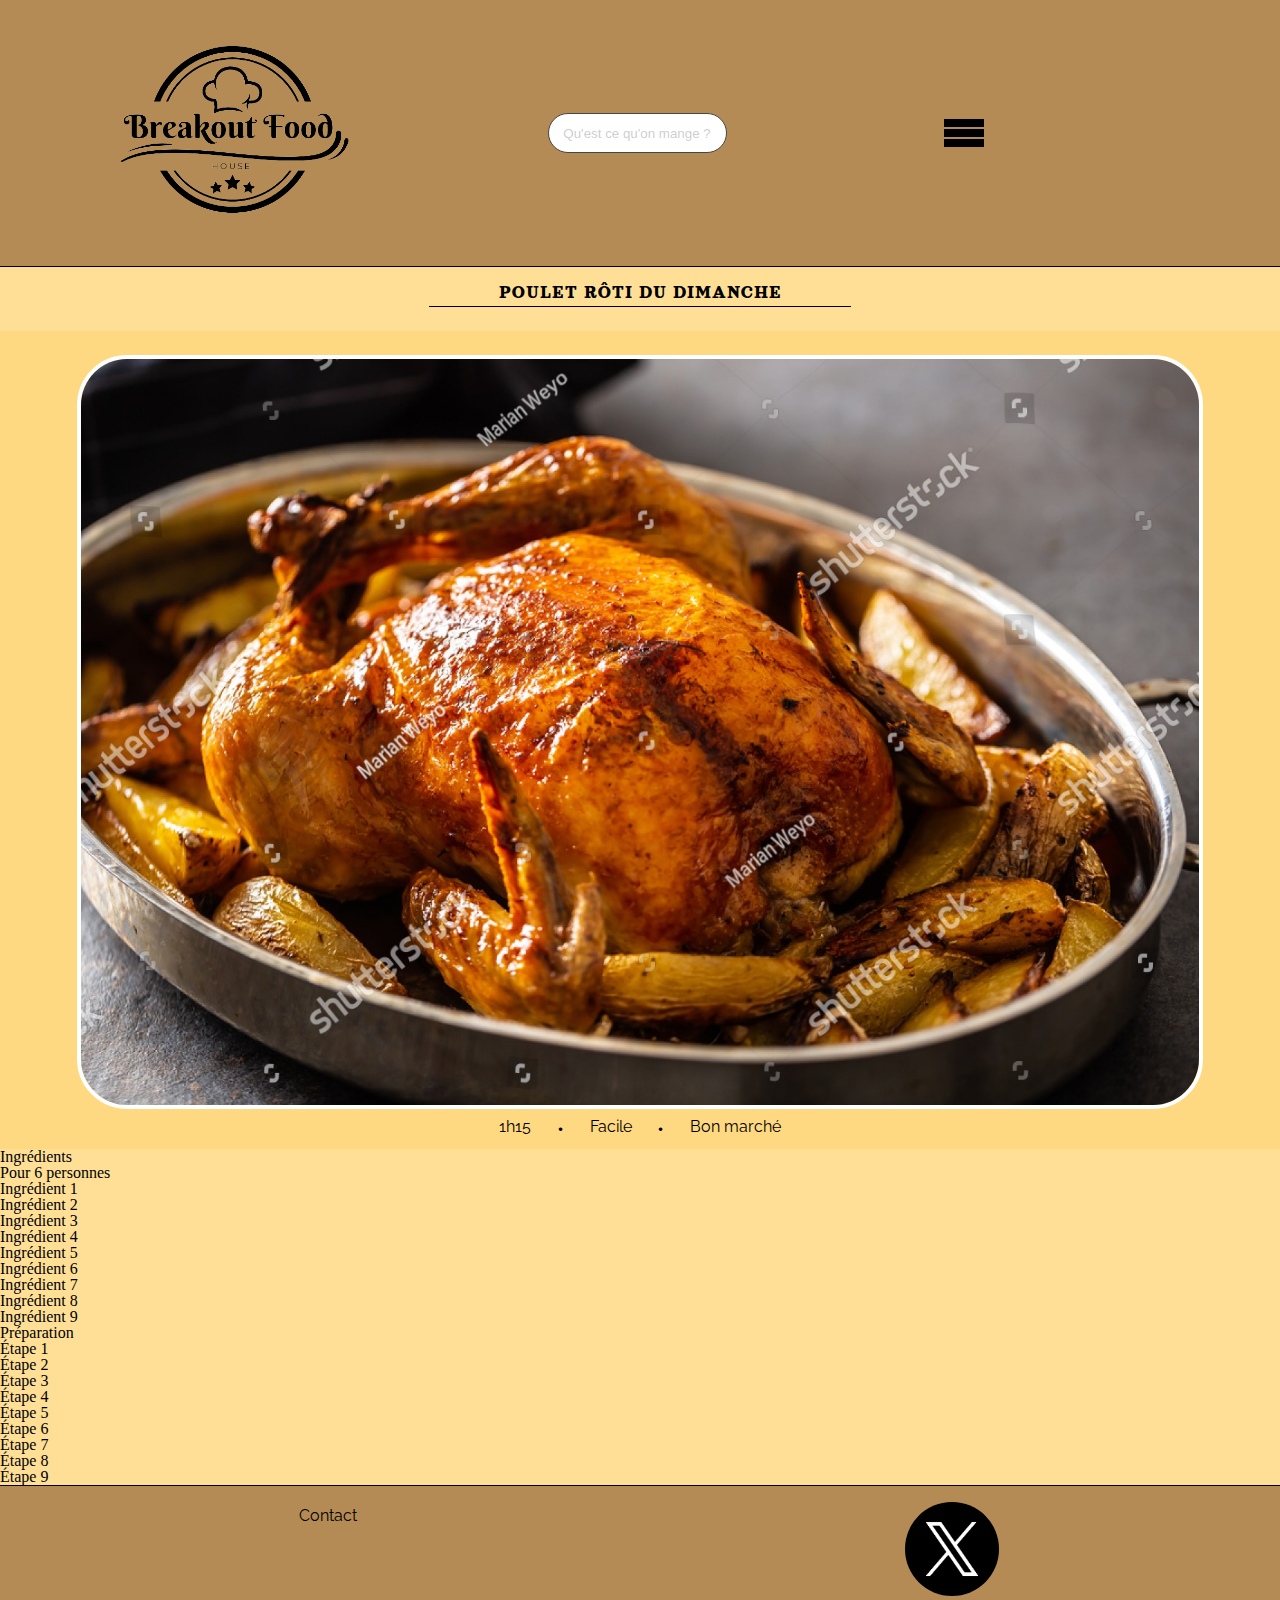
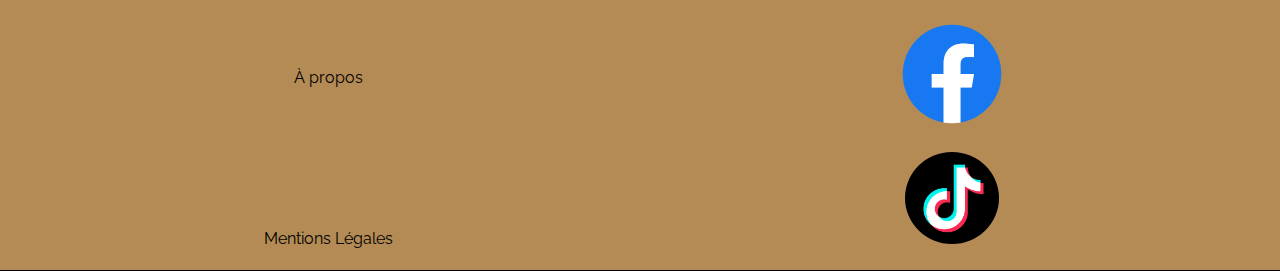
==== poulet.html @ f74b818a "sauvegarde de la page poulet depuis ma branche" ====
<!DOCTYPE html>
<html lang="en">
<head>
    <meta charset="UTF-8">
    <meta name="viewport" content="width=device-width, initial-scale=1.0">
    <title>Poulet Rôti</title>
    <link rel="stylesheet" href="reset.css">
    <link rel="stylesheet" href="poulet.css">
    <link rel="preconnect" href="https://fonts.googleapis.com">
    <link rel="preconnect" href="https://fonts.gstatic.com" crossorigin>
    <link href="https://fonts.googleapis.com/css2?family=Raleway:wght@600&display=swap" rel="stylesheet">
    <link rel="preconnect" href="https://fonts.googleapis.com">
    <link rel="preconnect" href="https://fonts.gstatic.com" crossorigin>
    <link href="https://fonts.googleapis.com/css2?family=Orelega+One&display=swap" rel="stylesheet">
</head>

<body>
    <header>
        <img class="logo" src="Shutterstock/LOGOFINAL.png" alt="Logo">

        <input class="srcBar" type="text" placeholder="Qu'est ce qu'on mange ?">

        <!-- <a id="arrow"> ▼ </a> -->



        <div id="mySidenav" class="sidenav">
            <a id="closeBtn" href="#" class="close">×</a>
            <div class="userPanel">
                <img class="avatar" src="Shutterstock/AVATAR_3-removebg-preview.png" alt="photo d'avatar">
                <button class="buttonConnect">
                    <a class="logIn" href="">Se connecter</a>
                </button>
            </div>
            <ul class="sideNavList">

                <li class="sideNavItem"><a href="#">Préférences</a></li>
                <li class="sideNavItem"><a href="#">Publier une recette</a></li>
                <li class="sideNavItem"><a href="#">Random Breakout</a></li>
            </ul>
        </div>


        <span class="burgerIcon">
            <a href="#" id="openBtn">
                <span class="burgerBar"></span>
                <span class="burgerBar"></span>
                <span class="burgerBar"></span>
        </span>
        </a>
    </header>

    <section class="section1">
    <div class="titre">
        <h1 class="poulet-titre1">POULET RÔTI DU DIMANCHE</h1>
            <span class="sepBar"></span>
    </div>

    <div class="blocPhoto">
        <img class="poulet" src="Shutterstock/POULET_2.jpg" alt="Poulet rôti sorti du four">
        <ul class="indications">
            <li>1h15</li>
            <li class="point-médian">•</li>
            <li>Facile</li>
            <li class="point-médian">•</li>
            <li>Bon marché</li>
        </ul>
    </div>
    </section>

    <div>
        <h2>Ingrédients</h2>
        <p>Pour 6 personnes</p>
        <ul>
            <li>Ingrédient 1</li>
            <li>Ingrédient 2</li>
            <li>Ingrédient 3</li>
            <li>Ingrédient 4</li>
            <li>Ingrédient 5</li>
            <li>Ingrédient 6</li>
            <li>Ingrédient 7</li>
            <li>Ingrédient 8</li>
            <li>Ingrédient 9</li>
        </ul>

    </div>

    <div>
        <h2>Préparation</h2>
        <ul>
            <li>Étape 1</li>
            <li>Étape 2</li>
            <li>Étape 3</li>
            <li>Étape 4</li>
            <li>Étape 5</li>
            <li>Étape 6</li>
            <li>Étape 7</li>
            <li>Étape 8</li>
            <li>Étape 9</li>
        </ul>
    </div>

    <footer>
        <ul class="liste1">
            <li>Contact</li>
            <li>À propos</li>
            <li>Mentions Légales</li>
        </ul>


        <!-- <h4>Suivez les réseaux</h4> -->
        <ul class="liste2">
            <li><img class="twitter" src="Shutterstock/twitter.jpg" alt="Twitter"></li>
            <li><img class="facebook" src="Shutterstock/facebook-logo-0.png" alt="Facebook"></li>
            <li><img class="tiktok" src="Shutterstock/Tiktok_logo.png" alt="Tiktok"></li>

        </ul>

    </footer>

    <script src="script.js"></script>
</body>
</html>
---- poulet.css ----
*{
    box-sizing: border-box;
    padding: 0;
    margin: 0;
}

/*===============HEADER===============*/

header{
    display: flex;
    width: 100%;
    background-color: rgb(180, 139, 85);
    padding: 0.4rem;
    border-bottom: solid 1px;
    justify-content: space-around;
    
    
}

.logo{
    width: 20%;
    max-width: 100%;
    border-radius: 50%;
    border-style: revert;
    background-image: none;
    size: auto;
    
    
}

.sidenav{
    background-color: bisque;
    display: flex;
    flex-direction: column;
    position: fixed;
    z-index: 5;
    width: 15rem;
    height: 30rem;
    top: 0;
    right: -250px;
    transition: 0.8s ease;
    
    
    
}

.sidenav.active{
    right: 0;
    box-shadow: -10px 12px 45px 0px rgb(0, 0, 0);
    border-bottom-left-radius: 15px;
    border-top-left-radius: 15px;

}

.close{
    width: 18px;
    color: rgb(0, 0, 0);
    font-size: 30px;
    font-weight: 600;
    margin-left: 0.5rem;
}

.userPanel{
    display: flex;
    flex-direction: column;
    justify-content: center;
    align-items: center;
    margin-top: 1.5rem;
}


.avatar{
    width: 58%;
    border-radius: 50%;
}

.buttonConnect {
    border-radius: 18%;
    padding: 0.4rem;
    border: 0.1rem solid rgb(79, 163, 202);
    box-shadow: 4px 6px teal;
    font-family: 'Raleway', sans-serif
}

.sideNavList{
    margin-top: 5rem;
    display: flex;
    flex-direction: column;
    align-items: center;

    
}

.onglets{
    display: none;
    position: absolute;
    top: 0;
  
}

.srcBar{
    justify-content: center;
}

.sideNavItem{
    padding: 0.8rem;
    font-family: 'Raleway', sans-serif
}

.burgerIcon{
    display: flex;
    justify-content: space-between;
    align-items: center;
    
 
 }
 
 .burgerBar{
     display: list-item;
     background-color: black;
     width: 40px;
     height: 8px;
     margin: 1.8px;
     list-style: none;
     
     
 }

 header input{
    place-self: center;
    height: 2.5rem;
    margin-right: 1.5rem;
    border: 0.5px solid rgb(72, 69, 69);
    border-radius: 50px;
    box-shadow: none;
    text-align: center;
    background-color: rgb(255, 255, 255);
}

input:focus{
    outline: none;
    outline-style: inherit;
    border-color: rgba(14, 129, 229, 0.733);
    border-spacing: 5px; 
    
}

input:focus::placeholder{
    color: transparent;
}

input::placeholder{
    color: rgba(113, 113, 113, 0.363);
}

/*===============BODY===============*/

body {
    background-color: rgba(255, 216, 125, 0.814);
}

/*===============BODY - SECTION 1===============*/



.blocPhoto {
    display:flex;
    justify-content: center;
    flex-direction: column;
    padding-top: 1.5rem;
    background-color: rgba(255, 216, 125, 0.814);

}

.poulet-titre1 {
    font-family: 'Orelega One', serif;
    font-weight: bold;
    font-size: 1.2em;
    font-weight: 520;
    letter-spacing: 1px;
    text-align: center;
    margin-top: 1rem;
    
}

.sepBar {
    display: block;
    width: 33%;
    height: 1px;
    background-color: black;
    margin-left: auto;
    margin-right: auto;
    margin-top: 4px;
    margin-bottom: 1.5rem;
    
  }

  .poulet{
    width: 88%;
    border-radius: 50px;
    border: solid rgb(255, 255, 255)4.5px;
    border-spacing: 35px;
    place-self: center;
}

  .indications {

    display: flex;
    flex-direction: row;
    justify-content: center;
    font-family: 'Raleway', sans-serif;
    gap: 2%;
    margin-top: 10px;
    margin-bottom: 10px;
  }

  .indications .point-médian {
    font-size: 20px;
  }

/*===============FOOTER===============*/

footer {
    display: grid;
    grid-template-columns: 1fr 1fr;
    padding: 1rem;
    border: solid rgb(0, 0, 0) 1px;
    border-left: 0;
    border-right: 0;
    font-family: 'Raleway', sans-serif; 
    line-height: 1.8rem;
    background-color: rgb(180, 139, 85);

}

.liste1 {
    display: flex;
    flex-direction: column;
    justify-content: space-between;
    list-style-type: none;
    text-align: center;
    
   
}

.liste2 {
list-style-type: none;
text-align: center;
}

.facebook{
    width: 22%;
}

.twitter{
    width: 15%;
    border-radius: 50%;
}

.tiktok{
    width: 15%;
    border-radius: 50%;
}
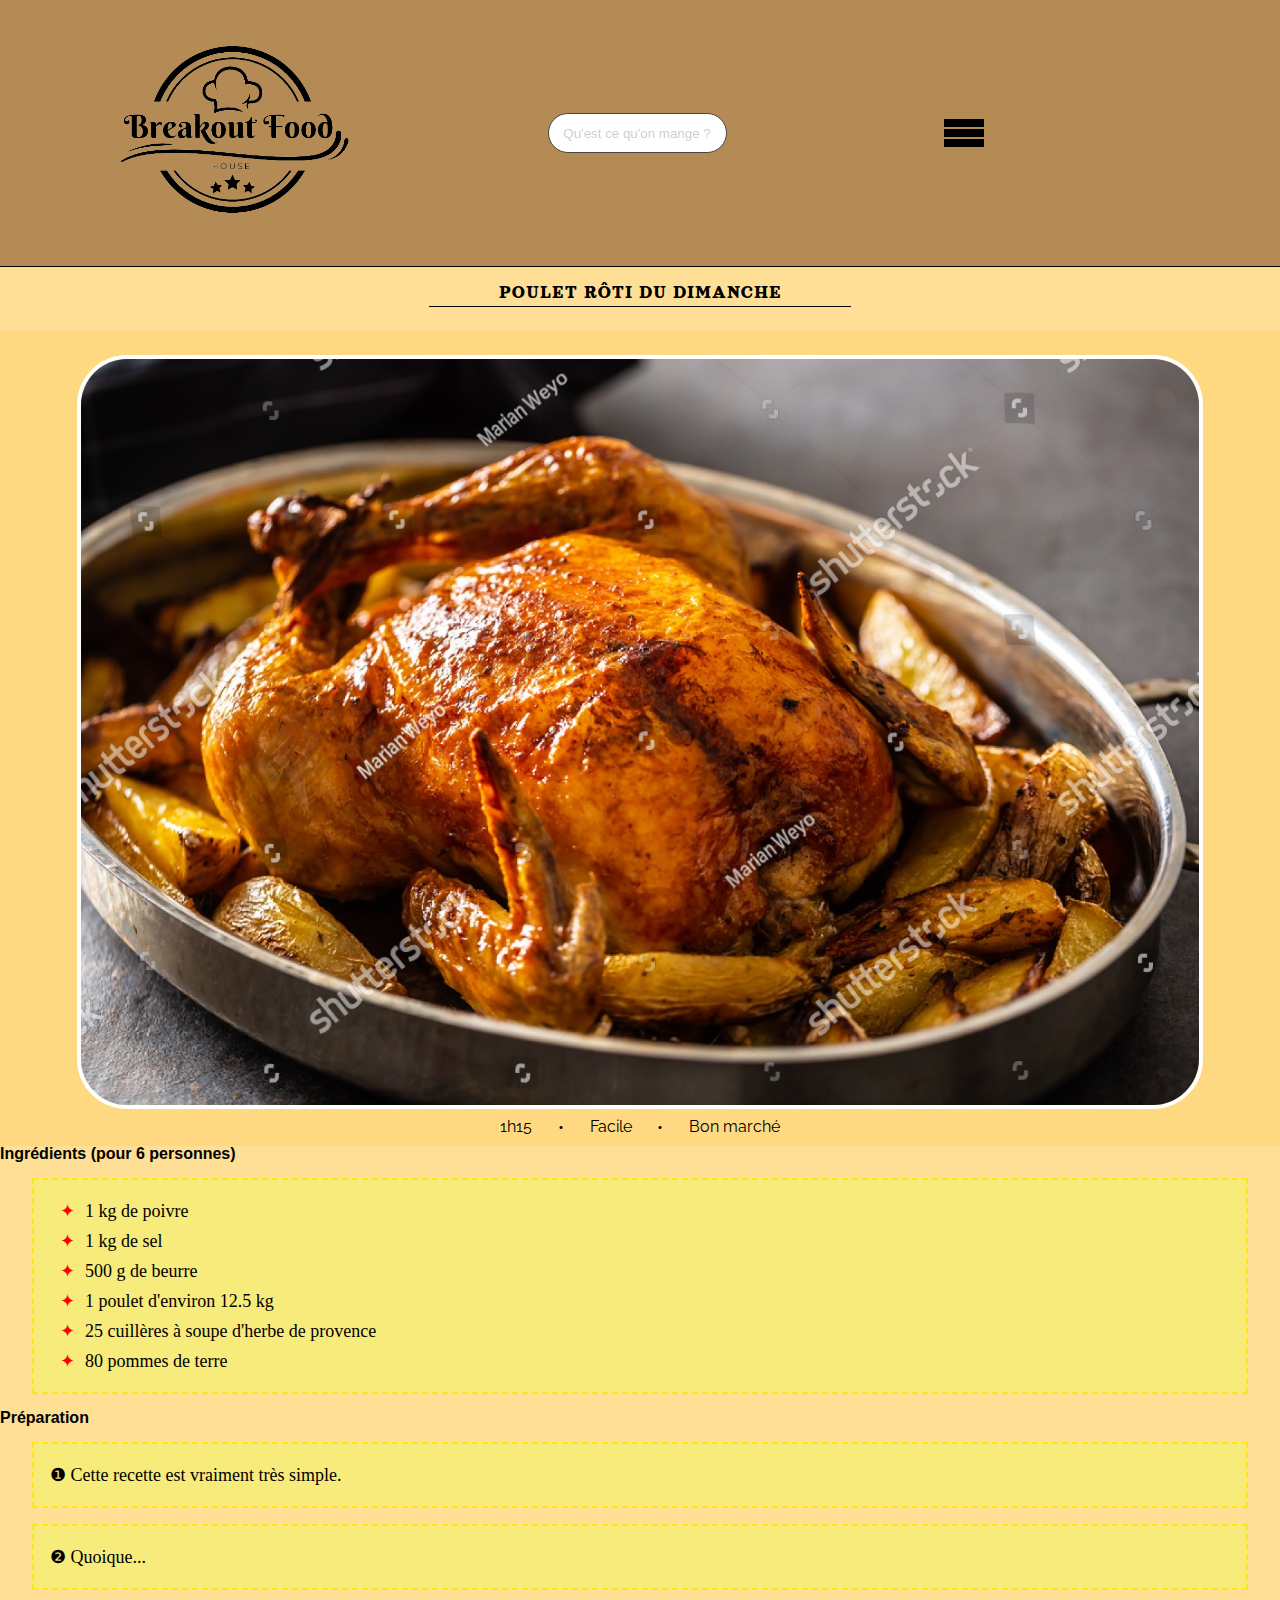
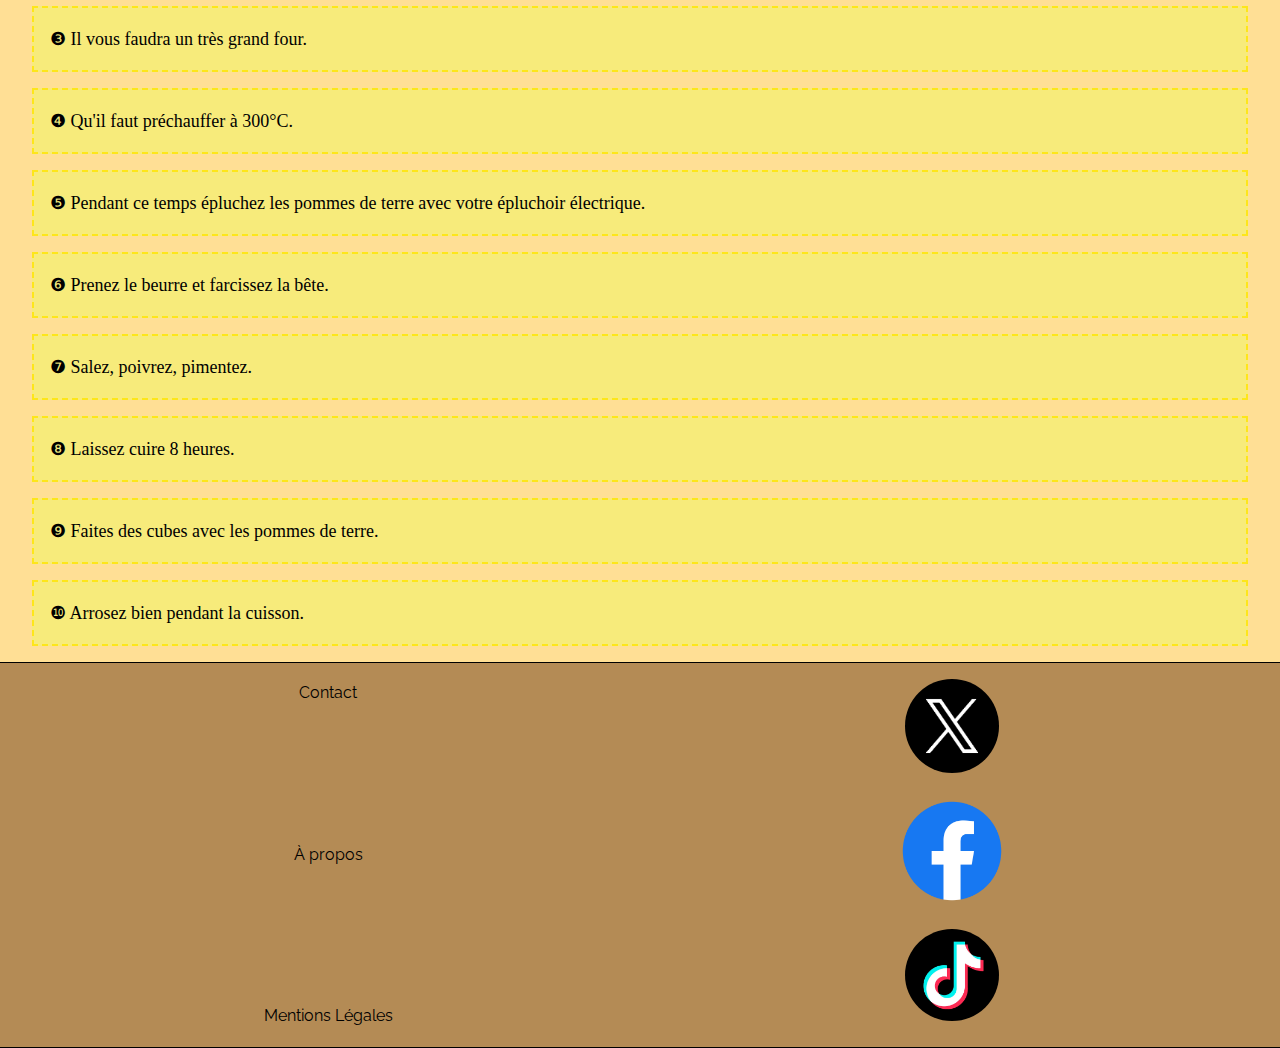
==== commit 7e723416: "sauvegarde fin de journée" ====
--- a/poulet.html
+++ b/poulet.html
@@ -12,6 +12,7 @@
     <link rel="preconnect" href="https://fonts.googleapis.com">
     <link rel="preconnect" href="https://fonts.gstatic.com" crossorigin>
     <link href="https://fonts.googleapis.com/css2?family=Orelega+One&display=swap" rel="stylesheet">
+    <link rel="preconnect" href="https://fonts.googleapis.com">
 </head>
 
 <body>
@@ -50,7 +51,7 @@
         </a>
     </header>
 
-    <section class="section1">
+<section class="section1">
     <div class="titre">
         <h1 class="poulet-titre1">POULET RÔTI DU DIMANCHE</h1>
             <span class="sepBar"></span>
@@ -66,39 +67,40 @@
             <li>Bon marché</li>
         </ul>
     </div>
-    </section>
+</section>
 
-    <div>
-        <h2>Ingrédients</h2>
-        <p>Pour 6 personnes</p>
-        <ul>
-            <li>Ingrédient 1</li>
-            <li>Ingrédient 2</li>
-            <li>Ingrédient 3</li>
-            <li>Ingrédient 4</li>
-            <li>Ingrédient 5</li>
-            <li>Ingrédient 6</li>
-            <li>Ingrédient 7</li>
-            <li>Ingrédient 8</li>
-            <li>Ingrédient 9</li>
+<section class="section2">
+    <div class="blocIngrédients">
+        <h2 class="titre2">Ingrédients (pour 6 personnes)</h2>
+        <ul class="ingrédients">
+            <li>1 kg de poivre</li>
+            <li>1 kg de sel</li>
+            <li>500 g de beurre</li>
+            <li>1 poulet d'environ 12.5 kg</li>
+            <li>25 cuillères à soupe d'herbe de provence</li>
+            <li>80 pommes de terre</li>
         </ul>
 
     </div>
+</section>    
 
+<section class="section3"></section>
     <div>
-        <h2>Préparation</h2>
-        <ul>
-            <li>Étape 1</li>
-            <li>Étape 2</li>
-            <li>Étape 3</li>
-            <li>Étape 4</li>
-            <li>Étape 5</li>
-            <li>Étape 6</li>
-            <li>Étape 7</li>
-            <li>Étape 8</li>
-            <li>Étape 9</li>
+        <h2 class="titre2">Préparation</h2>
+        <ul class="étapes">
+            <li>&#x2776; Cette recette est vraiment très simple.</li>
+            <li>&#x2777; Quoique...</li>
+            <li>&#x2778; Il vous faudra un très grand four.</li>
+            <li>&#x2779; Qu'il faut préchauffer à 300°C.</li>
+            <li>&#x277A; Pendant ce temps épluchez les pommes de terre avec votre épluchoir électrique.</li>
+            <li>&#x277B; Prenez le beurre et farcissez la bête.</li>
+            <li>&#x277C; Salez, poivrez, pimentez.</li>
+            <li>&#x277D; Laissez cuire 8 heures.</li>
+            <li>&#x277E; Faites des cubes avec les pommes de terre.</li>
+            <li>&#x277F; Arrosez bien pendant la cuisson.</li>
         </ul>
     </div>
+</section>
 
     <footer>
         <ul class="liste1">
--- a/poulet.css
+++ b/poulet.css
@@ -13,8 +13,6 @@
     padding: 0.4rem;
     border-bottom: solid 1px;
     justify-content: space-around;
-    
-    
 }
 
 .logo{
@@ -24,8 +22,6 @@
     border-style: revert;
     background-image: none;
     size: auto;
-    
-    
 }
 
 .sidenav{
@@ -39,9 +35,6 @@
     top: 0;
     right: -250px;
     transition: 0.8s ease;
-    
-    
-    
 }
 
 .sidenav.active{
@@ -49,7 +42,6 @@
     box-shadow: -10px 12px 45px 0px rgb(0, 0, 0);
     border-bottom-left-radius: 15px;
     border-top-left-radius: 15px;
-
 }
 
 .close{
@@ -111,22 +103,18 @@
     display: flex;
     justify-content: space-between;
     align-items: center;
-    
- 
  }
  
- .burgerBar{
+.burgerBar{
      display: list-item;
      background-color: black;
      width: 40px;
      height: 8px;
      margin: 1.8px;
      list-style: none;
-     
-     
- }
-
- header input{
+}
+
+header input{
     place-self: center;
     height: 2.5rem;
     margin-right: 1.5rem;
@@ -160,8 +148,6 @@
 }
 
 /*===============BODY - SECTION 1===============*/
-
-
 
 .blocPhoto {
     display:flex;
@@ -215,8 +201,64 @@
   }
 
   .indications .point-médian {
-    font-size: 20px;
+    font-size: 17px;
   }
+
+/*===============BODY - SECTION 2===============*/
+
+.blocIngrédients{
+display:flex;
+flex-direction: column;
+}
+
+.ingrédients {
+    border: 2.5px dashed rgb(253, 230, 26);
+    list-style-type:none;
+    margin: 1rem 2rem 1rem 2rem;
+    padding: 1rem 2rem 1rem 1rem;
+    font-size: large;
+    line-height: 30px;
+    background-color: rgb(247, 235, 123);
+}
+
+.ingrédients li::before{
+content:"✦";
+color: red;
+padding: 10px;
+}
+
+.titre2{
+    font-family: Arial, Helvetica, sans-serif;
+    font-size: medium;
+    font-weight: bold;
+}
+
+/*===============BODY - SECTION 3===============*/
+
+/*.étapes {
+    border: 2.5px dashed rgb(253, 230, 26);
+    list-style-type:none;
+    margin: 1rem 2rem 1rem 2rem;
+    padding: 1rem 2rem 1rem 1rem;
+    font-size: large;
+    line-height: 30px;
+    background-color: rgb(247, 235, 123);
+}*/
+
+.étapes li {
+    background-color: red;
+    padding: 5px;
+    margin-top: 5px;
+    border: 2.5px dashed rgb(253, 230, 26);
+    list-style-type:none;
+    margin: 1rem 2rem 1rem 2rem;
+    padding: 1rem 2rem 1rem 1rem;
+    font-size: large;
+    line-height: 30px;
+    background-color: rgb(247, 235, 123);
+    white-space: normal;
+}
+
 
 /*===============FOOTER===============*/
 
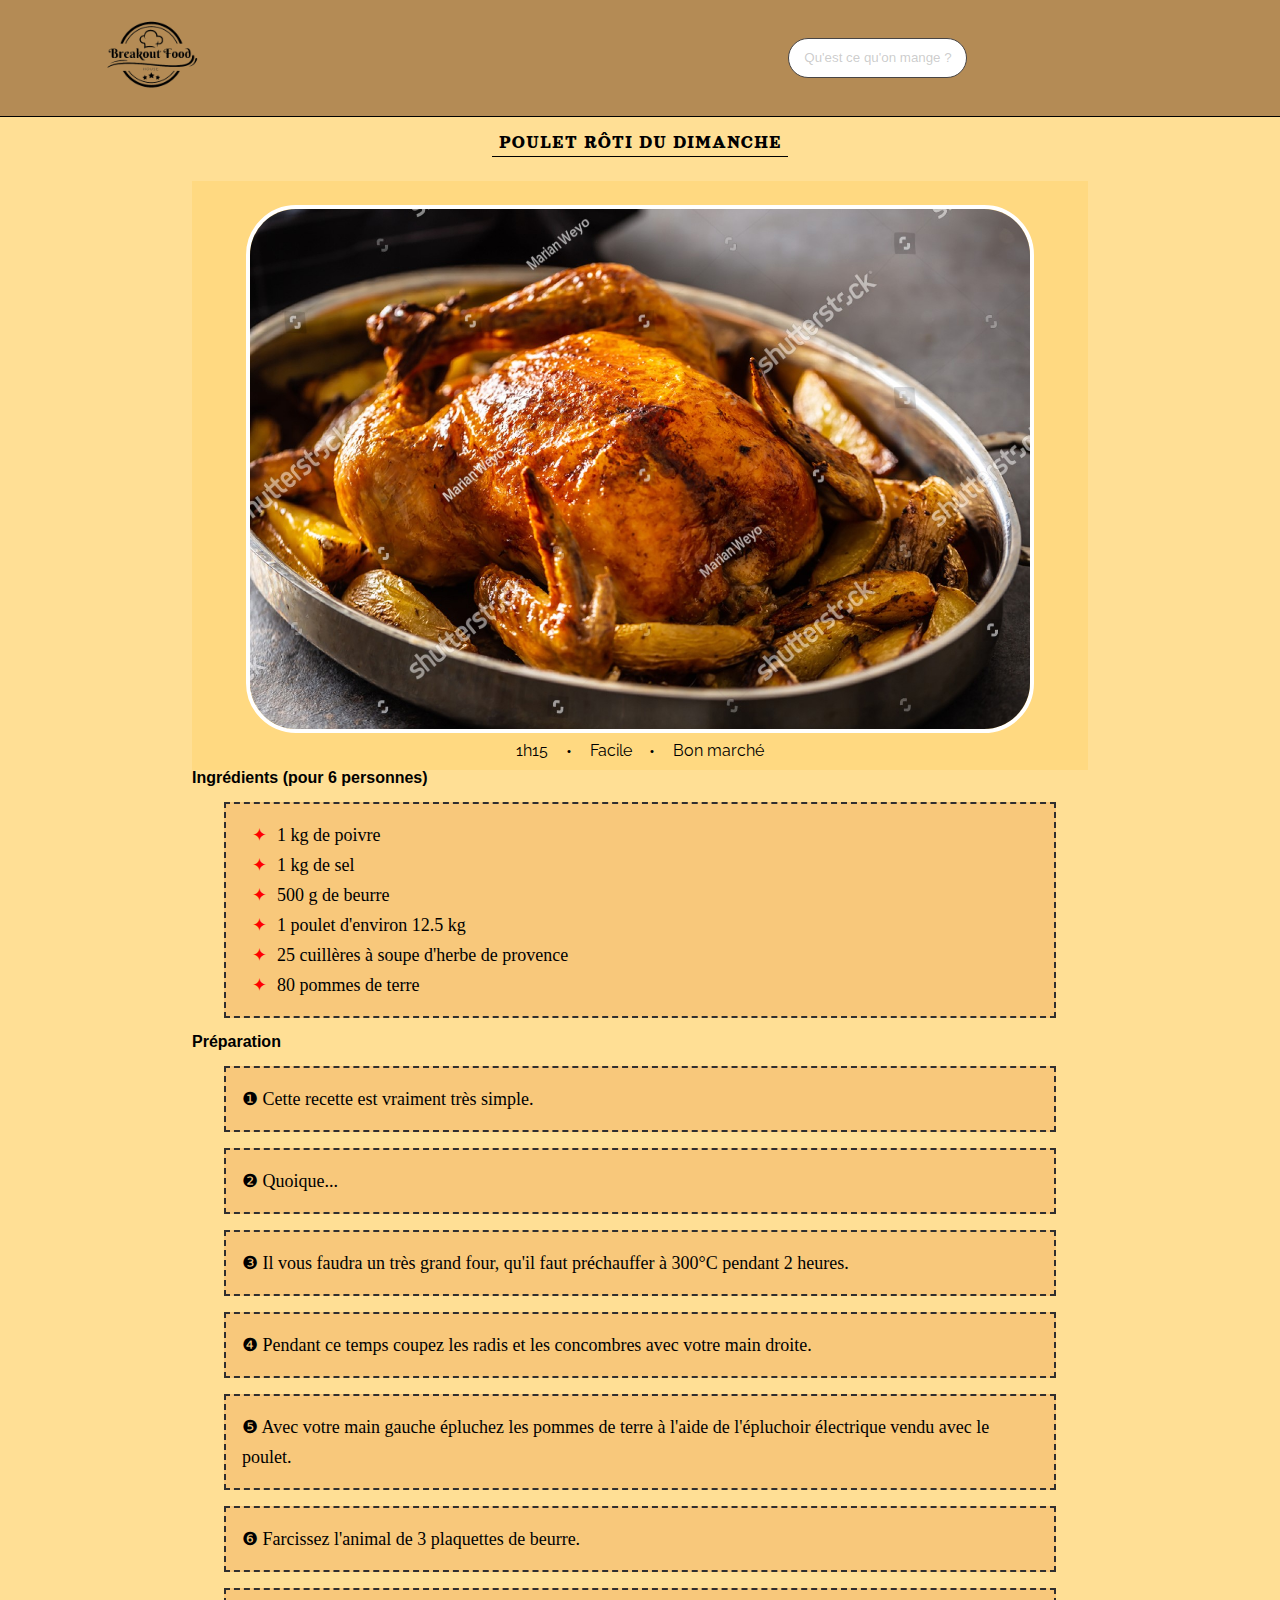
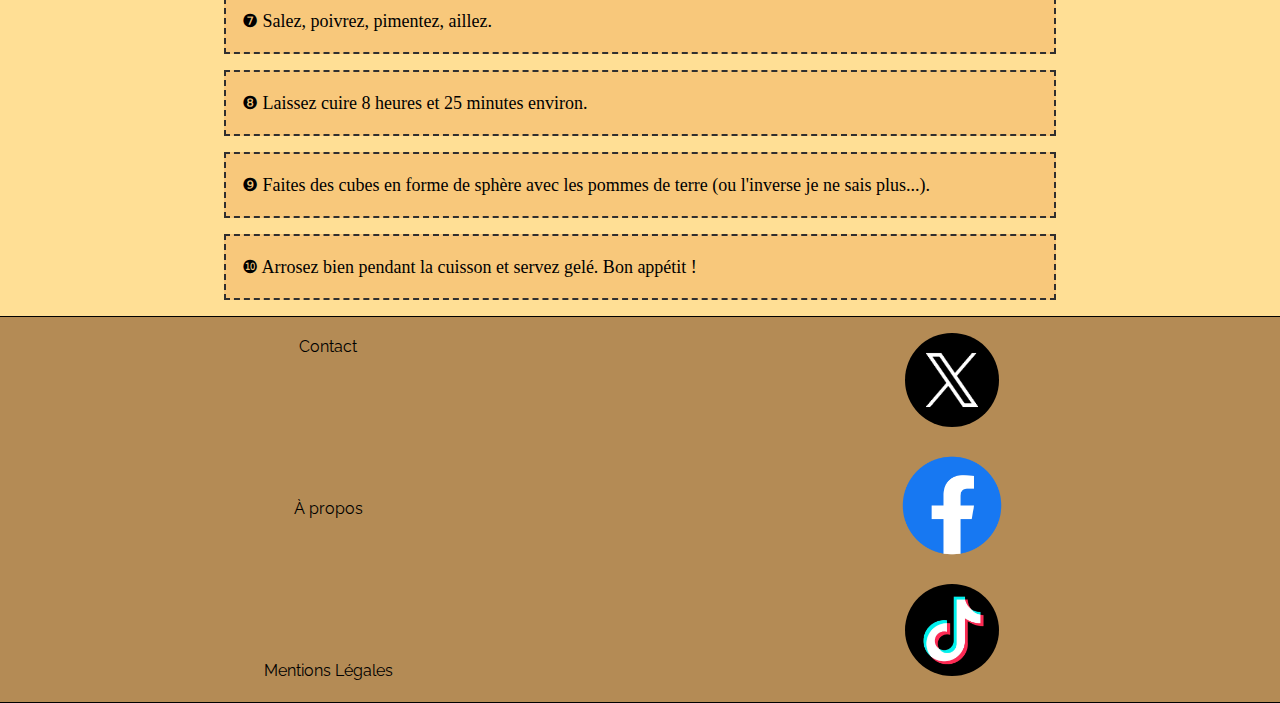
==== commit 95e61ab3: "dernière sauvegarde avant repas du soir" ====
--- a/poulet.html
+++ b/poulet.html
@@ -17,7 +17,9 @@
 
 <body>
     <header>
+        <a href="index.html">
         <img class="logo" src="Shutterstock/LOGOFINAL.png" alt="Logo">
+    </a>
 
         <input class="srcBar" type="text" placeholder="Qu'est ce qu'on mange ?">
 
@@ -84,20 +86,20 @@
     </div>
 </section>    
 
-<section class="section3"></section>
+<section class="section3">
     <div>
         <h2 class="titre2">Préparation</h2>
         <ul class="étapes">
-            <li>&#x2776; Cette recette est vraiment très simple.</li>
-            <li>&#x2777; Quoique...</li>
-            <li>&#x2778; Il vous faudra un très grand four.</li>
-            <li>&#x2779; Qu'il faut préchauffer à 300°C.</li>
-            <li>&#x277A; Pendant ce temps épluchez les pommes de terre avec votre épluchoir électrique.</li>
-            <li>&#x277B; Prenez le beurre et farcissez la bête.</li>
-            <li>&#x277C; Salez, poivrez, pimentez.</li>
-            <li>&#x277D; Laissez cuire 8 heures.</li>
-            <li>&#x277E; Faites des cubes avec les pommes de terre.</li>
-            <li>&#x277F; Arrosez bien pendant la cuisson.</li>
+            <li>&#x2776;  Cette recette est vraiment très simple.</li>
+            <li>&#x2777;  Quoique...</li>
+            <li>&#x2778;  Il vous faudra un très grand four, qu'il faut préchauffer à 300°C pendant 2 heures. </li>
+            <li>&#x2779;  Pendant ce temps coupez les radis et les concombres avec votre main droite.</li>
+            <li>&#x277A;  Avec votre main gauche épluchez les pommes de terre à l'aide de l'épluchoir électrique vendu avec le poulet.</li>
+            <li>&#x277B;  Farcissez l'animal de 3 plaquettes de beurre.</li>
+            <li>&#x277C;  Salez, poivrez, pimentez, aillez.</li>
+            <li>&#x277D;  Laissez cuire 8 heures et 25 minutes environ.</li>
+            <li>&#x277E;  Faites des cubes en forme de sphère avec les pommes de terre (ou l'inverse je ne sais plus...).</li>
+            <li>&#x277F;  Arrosez bien pendant la cuisson et servez gelé. Bon appétit !</li>
         </ul>
     </div>
 </section>
--- a/poulet.css
+++ b/poulet.css
@@ -212,13 +212,13 @@
 }
 
 .ingrédients {
-    border: 2.5px dashed rgb(253, 230, 26);
+    border: 2.5px dashed rgb(48, 47, 47);
     list-style-type:none;
     margin: 1rem 2rem 1rem 2rem;
     padding: 1rem 2rem 1rem 1rem;
     font-size: large;
     line-height: 30px;
-    background-color: rgb(247, 235, 123);
+    background-color: rgb(248, 200, 123);
 }
 
 .ingrédients li::before{
@@ -249,13 +249,13 @@
     background-color: red;
     padding: 5px;
     margin-top: 5px;
-    border: 2.5px dashed rgb(253, 230, 26);
+    border: 2.5px dashed rgb(48, 47, 47);
     list-style-type:none;
     margin: 1rem 2rem 1rem 2rem;
-    padding: 1rem 2rem 1rem 1rem;
+    padding: 1rem 1rem 1rem 1rem;
     font-size: large;
     line-height: 30px;
-    background-color: rgb(247, 235, 123);
+    background-color: rgb(248, 200, 123);
     white-space: normal;
 }
 
@@ -303,3 +303,19 @@
     width: 15%;
     border-radius: 50%;
 }
+
+/*===============MEDIA QUERY===============*/
+
+@media screen and (min-width: 769px) {
+    .section1,
+    .section2,
+    .section3 {
+        margin-left: 15%;
+        margin-right: 15%;
+
+    }
+
+    .burgerIcon {
+        display: none;
+    }
+}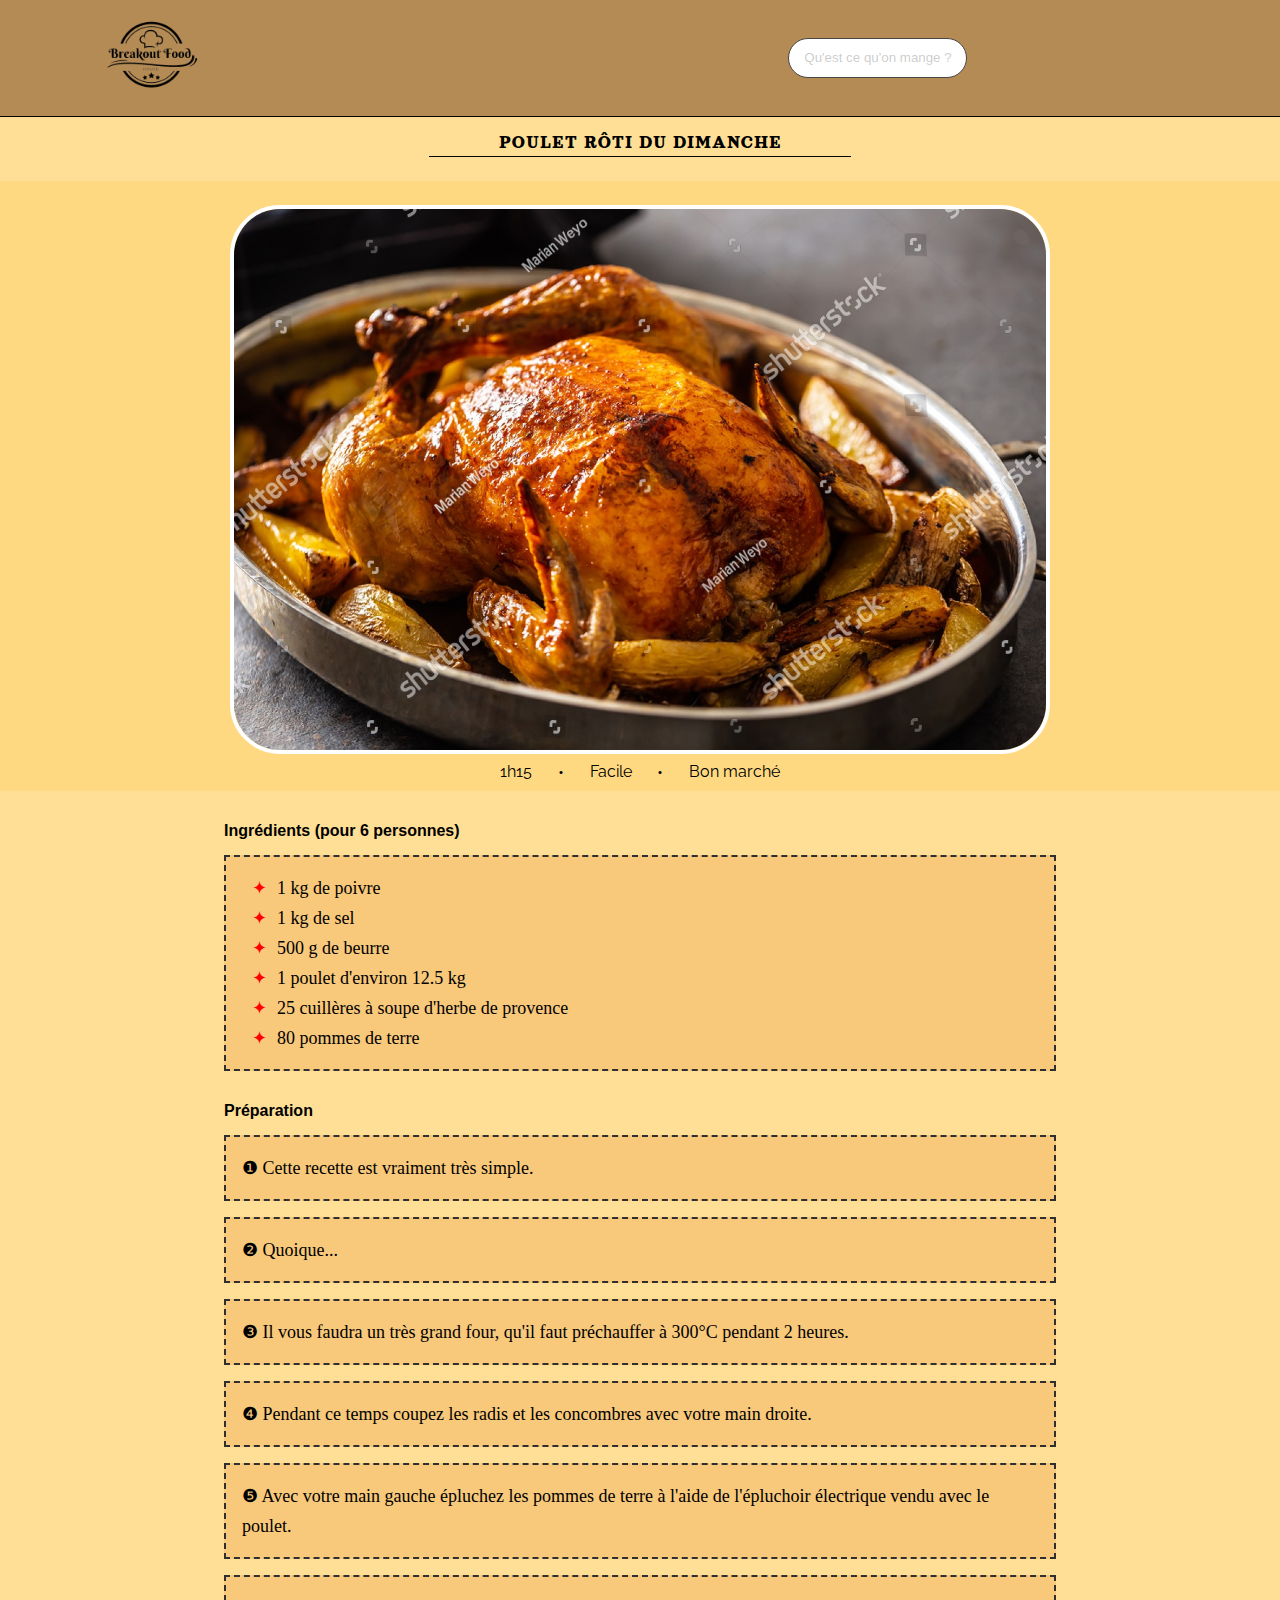
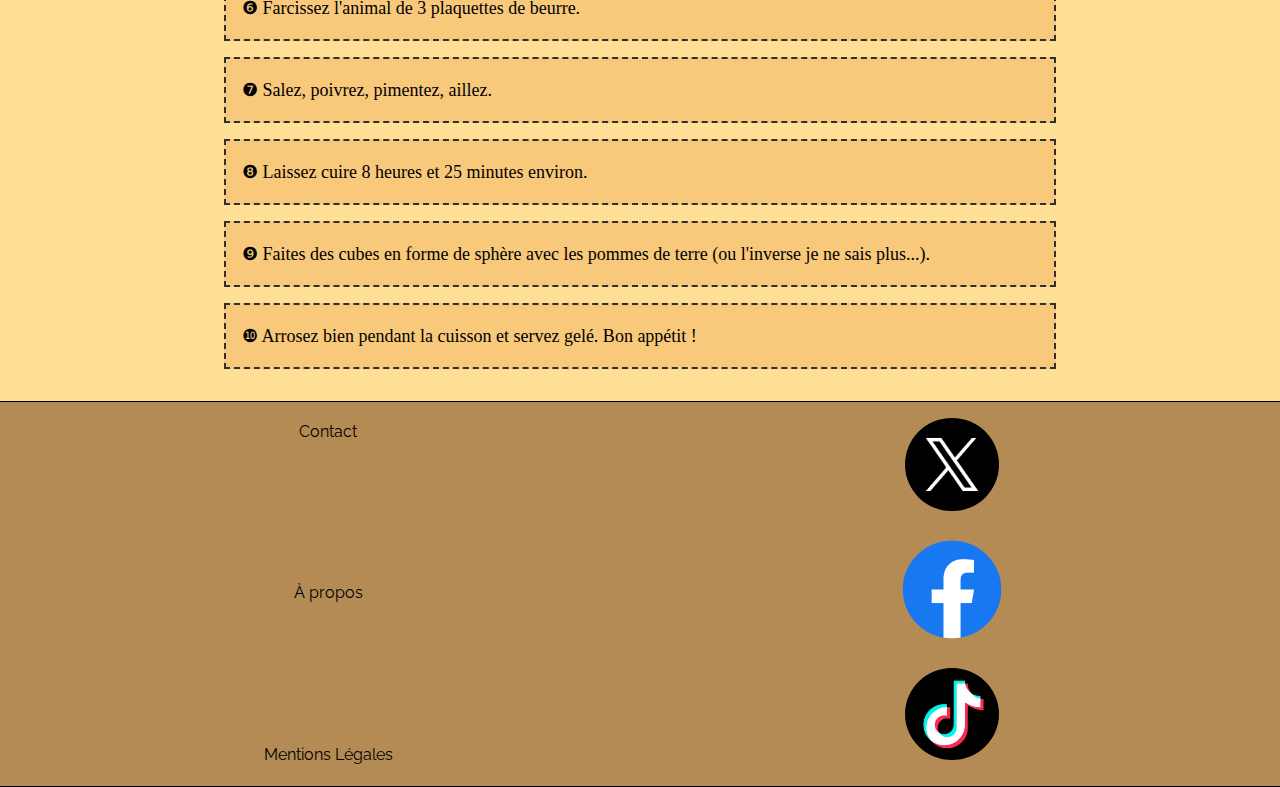
==== commit 5cc69119: "c'est fini je crois bien" ====
--- a/poulet.html
+++ b/poulet.html
@@ -1,5 +1,6 @@
 <!DOCTYPE html>
 <html lang="en">
+
 <head>
     <meta charset="UTF-8">
     <meta name="viewport" content="width=device-width, initial-scale=1.0">
@@ -18,8 +19,8 @@
 <body>
     <header>
         <a href="index.html">
-        <img class="logo" src="Shutterstock/LOGOFINAL.png" alt="Logo">
-    </a>
+            <img class="logo" src="Shutterstock/LOGOFINAL.png" alt="Logo">
+        </a>
 
         <input class="srcBar" type="text" placeholder="Qu'est ce qu'on mange ?">
 
@@ -53,56 +54,58 @@
         </a>
     </header>
 
-<section class="section1">
-    <div class="titre">
-        <h1 class="poulet-titre1">POULET RÔTI DU DIMANCHE</h1>
+    <section class="section1">
+        <div class="titre">
+            <h1 class="poulet-titre1">POULET RÔTI DU DIMANCHE</h1>
             <span class="sepBar"></span>
-    </div>
+        </div>
 
-    <div class="blocPhoto">
-        <img class="poulet" src="Shutterstock/POULET_2.jpg" alt="Poulet rôti sorti du four">
-        <ul class="indications">
-            <li>1h15</li>
-            <li class="point-médian">•</li>
-            <li>Facile</li>
-            <li class="point-médian">•</li>
-            <li>Bon marché</li>
-        </ul>
-    </div>
-</section>
+        <div class="blocPhoto">
+            <img class="poulet" src="Shutterstock/POULET_2.jpg" alt="Poulet rôti sorti du four">
+            <ul class="indications">
+                <li>1h15</li>
+                <li class="point-médian">•</li>
+                <li>Facile</li>
+                <li class="point-médian">•</li>
+                <li>Bon marché</li>
+            </ul>
+        </div>
+    </section>
 
-<section class="section2">
-    <div class="blocIngrédients">
-        <h2 class="titre2">Ingrédients (pour 6 personnes)</h2>
-        <ul class="ingrédients">
-            <li>1 kg de poivre</li>
-            <li>1 kg de sel</li>
-            <li>500 g de beurre</li>
-            <li>1 poulet d'environ 12.5 kg</li>
-            <li>25 cuillères à soupe d'herbe de provence</li>
-            <li>80 pommes de terre</li>
-        </ul>
+    <section class="section2">
+        <div class="blocIngrédients">
+            <h2 class="titre2">Ingrédients (pour 6 personnes)</h2>
+            <ul class="ingrédients">
+                <li>1 kg de poivre</li>
+                <li>1 kg de sel</li>
+                <li>500 g de beurre</li>
+                <li>1 poulet d'environ 12.5 kg</li>
+                <li>25 cuillères à soupe d'herbe de provence</li>
+                <li>80 pommes de terre</li>
+            </ul>
 
-    </div>
-</section>    
+        </div>
+    </section>
 
-<section class="section3">
-    <div>
-        <h2 class="titre2">Préparation</h2>
-        <ul class="étapes">
-            <li>&#x2776;  Cette recette est vraiment très simple.</li>
-            <li>&#x2777;  Quoique...</li>
-            <li>&#x2778;  Il vous faudra un très grand four, qu'il faut préchauffer à 300°C pendant 2 heures. </li>
-            <li>&#x2779;  Pendant ce temps coupez les radis et les concombres avec votre main droite.</li>
-            <li>&#x277A;  Avec votre main gauche épluchez les pommes de terre à l'aide de l'épluchoir électrique vendu avec le poulet.</li>
-            <li>&#x277B;  Farcissez l'animal de 3 plaquettes de beurre.</li>
-            <li>&#x277C;  Salez, poivrez, pimentez, aillez.</li>
-            <li>&#x277D;  Laissez cuire 8 heures et 25 minutes environ.</li>
-            <li>&#x277E;  Faites des cubes en forme de sphère avec les pommes de terre (ou l'inverse je ne sais plus...).</li>
-            <li>&#x277F;  Arrosez bien pendant la cuisson et servez gelé. Bon appétit !</li>
-        </ul>
-    </div>
-</section>
+    <section class="section3">
+        <div>
+            <h2 class="titre2">Préparation</h2>
+            <ul class="étapes">
+                <li>&#x2776; Cette recette est vraiment très simple.</li>
+                <li>&#x2777; Quoique...</li>
+                <li>&#x2778; Il vous faudra un très grand four, qu'il faut préchauffer à 300°C pendant 2 heures. </li>
+                <li>&#x2779; Pendant ce temps coupez les radis et les concombres avec votre main droite.</li>
+                <li>&#x277A; Avec votre main gauche épluchez les pommes de terre à l'aide de l'épluchoir électrique
+                    vendu avec le poulet.</li>
+                <li>&#x277B; Farcissez l'animal de 3 plaquettes de beurre.</li>
+                <li>&#x277C; Salez, poivrez, pimentez, aillez.</li>
+                <li>&#x277D; Laissez cuire 8 heures et 25 minutes environ.</li>
+                <li>&#x277E; Faites des cubes en forme de sphère avec les pommes de terre (ou l'inverse je ne sais
+                    plus...).</li>
+                <li>&#x277F; Arrosez bien pendant la cuisson et servez gelé. Bon appétit !</li>
+            </ul>
+        </div>
+    </section>
 
     <footer>
         <ul class="liste1">
@@ -124,4 +127,5 @@
 
     <script src="script.js"></script>
 </body>
+
 </html>--- a/poulet.css
+++ b/poulet.css
@@ -149,12 +149,15 @@
 
 /*===============BODY - SECTION 1===============*/
 
+
+
 .blocPhoto {
-    display:flex;
-    justify-content: center;
-    flex-direction: column;
-    padding-top: 1.5rem;
-    background-color: rgba(255, 216, 125, 0.814);
+display:flex;
+justify-content: center;
+flex-direction: column;
+padding-top: 1.5rem;
+background-color: rgba(255, 216, 125, 0.814);
+margin-bottom: 2rem;
 
 }
 
@@ -209,16 +212,18 @@
 .blocIngrédients{
 display:flex;
 flex-direction: column;
+margin-bottom: 2rem;
 }
 
 .ingrédients {
-    border: 2.5px dashed rgb(48, 47, 47);
-    list-style-type:none;
-    margin: 1rem 2rem 1rem 2rem;
-    padding: 1rem 2rem 1rem 1rem;
-    font-size: large;
-    line-height: 30px;
-    background-color: rgb(248, 200, 123);
+border: 2.5px dashed rgb(48, 47, 47);
+list-style-type:none;
+margin: 1rem 2rem 0rem 2rem;
+padding: 1rem 2rem 1rem 1rem;
+font-size: large;
+line-height: 30px;
+background-color: rgb(248, 200, 123);
+    
 }
 
 .ingrédients li::before{
@@ -231,7 +236,9 @@
     font-family: Arial, Helvetica, sans-serif;
     font-size: medium;
     font-weight: bold;
-}
+    text-indent: 32px;
+}
+
 
 /*===============BODY - SECTION 3===============*/
 
@@ -259,6 +266,9 @@
     white-space: normal;
 }
 
+.section3 {
+    margin-bottom: 2rem;
+}
 
 /*===============FOOTER===============*/
 
@@ -307,7 +317,7 @@
 /*===============MEDIA QUERY===============*/
 
 @media screen and (min-width: 769px) {
-    .section1,
+    /* .section1, */
     .section2,
     .section3 {
         margin-left: 15%;
@@ -315,6 +325,11 @@
 
     }
 
+    .poulet{
+        width: 64%;
+        
+    }
+
     .burgerIcon {
         display: none;
     }
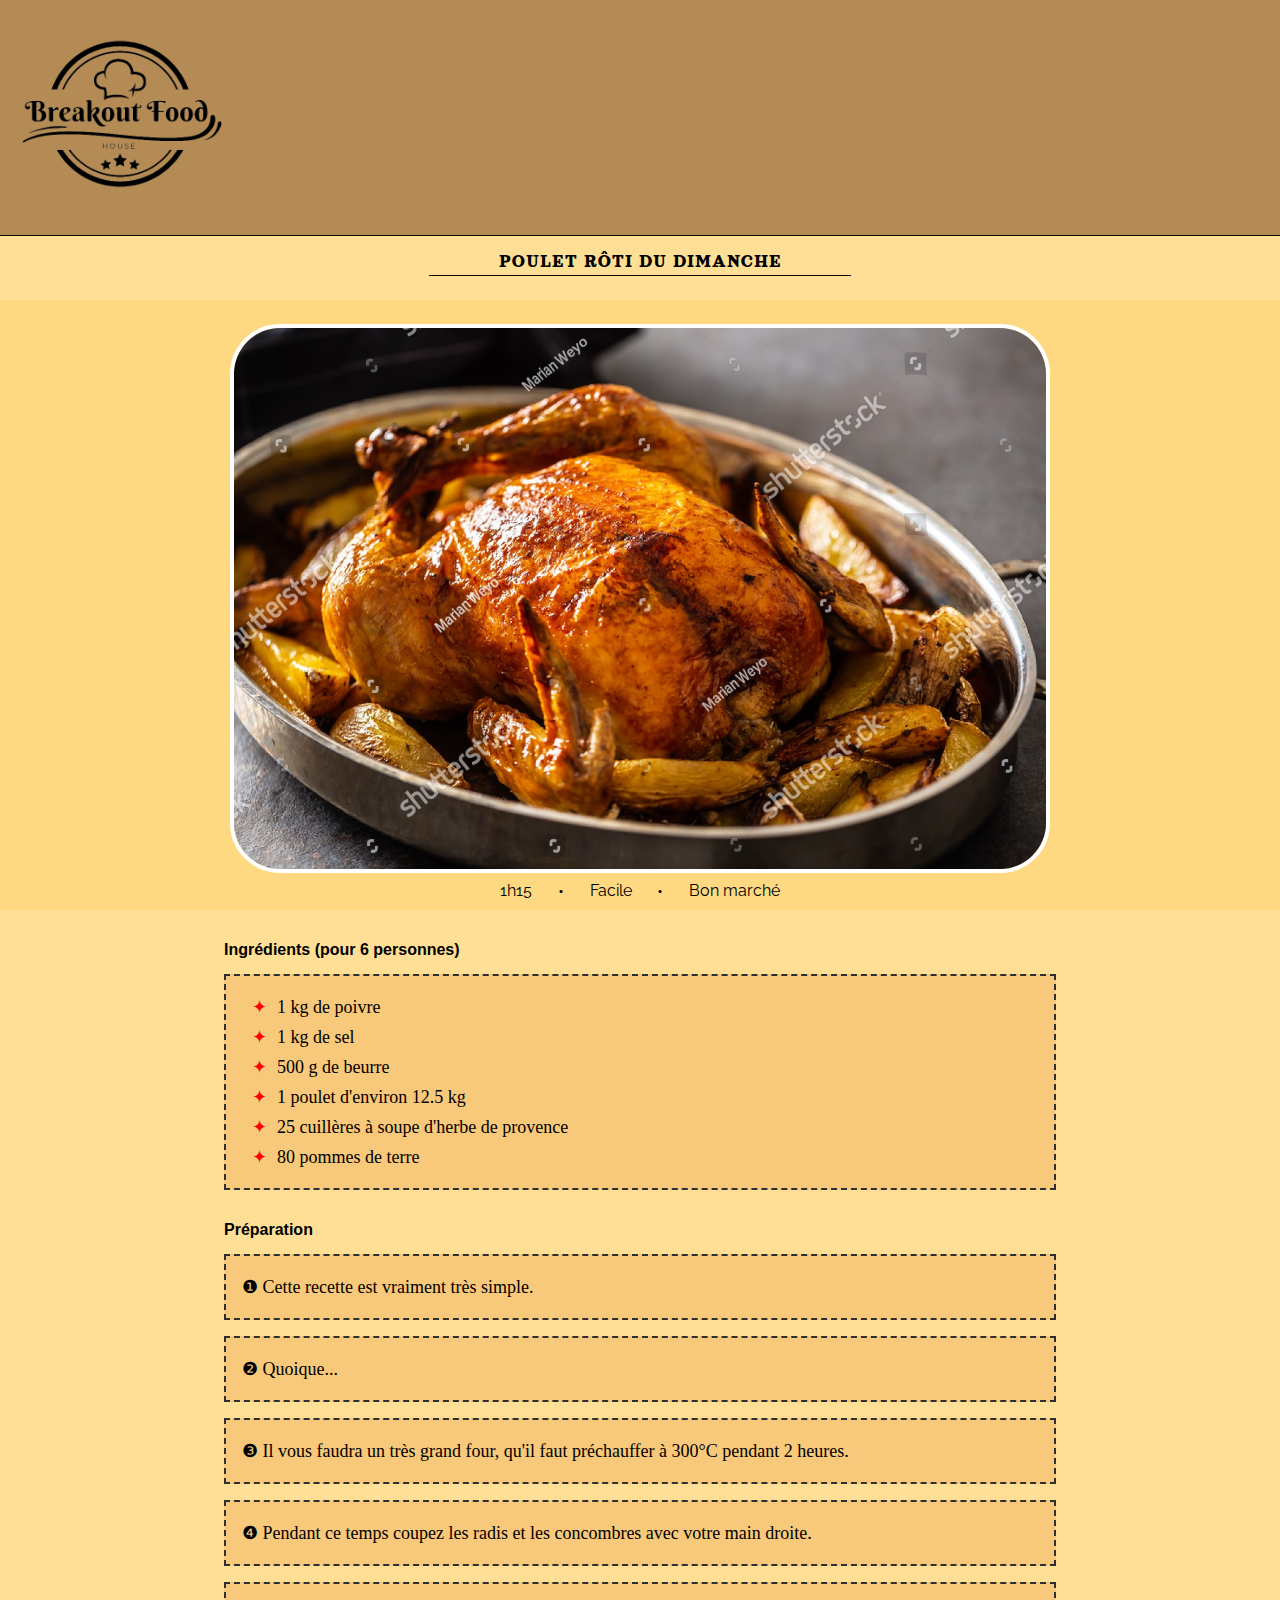
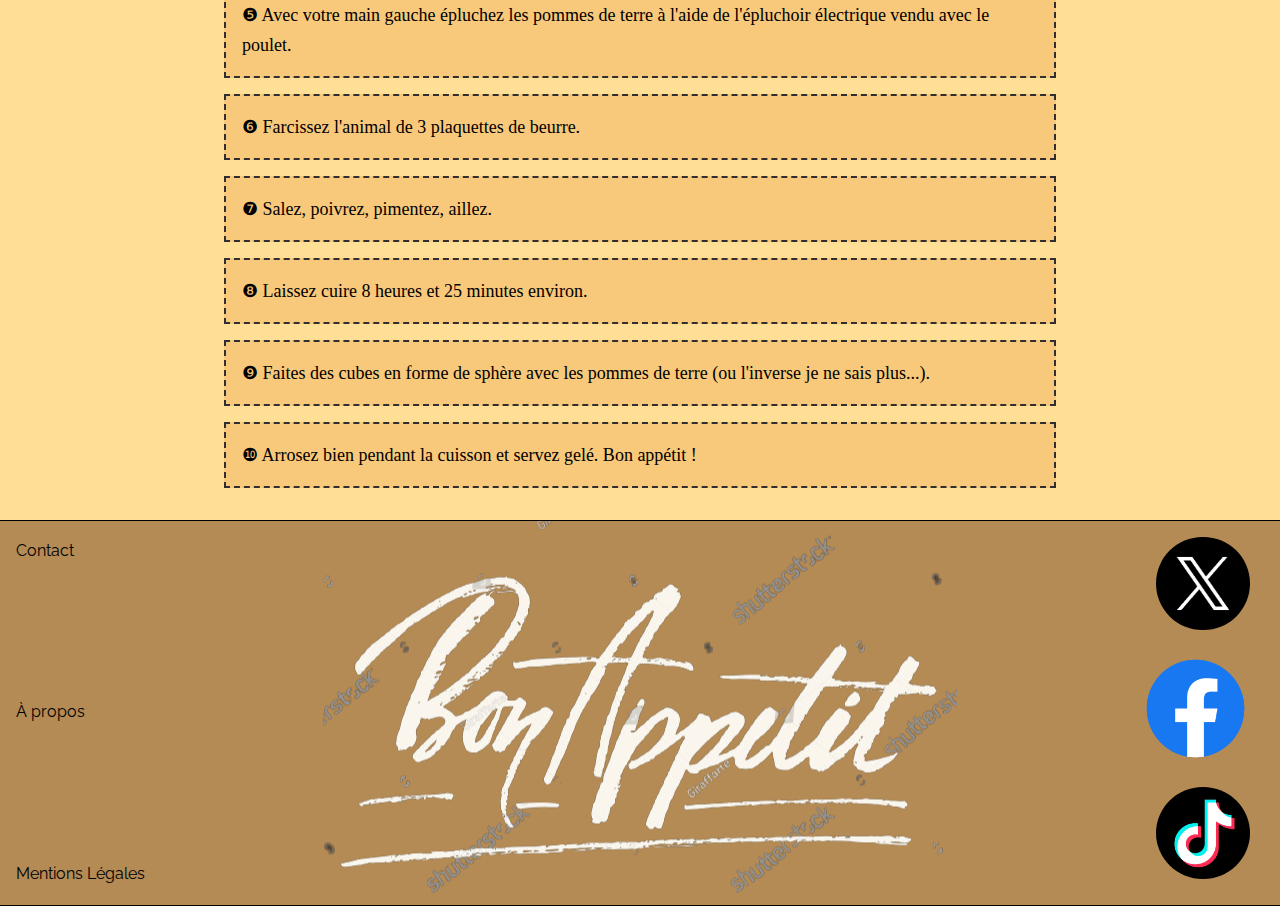
==== commit e94be8d1: "last save before eating" ====
--- a/poulet.html
+++ b/poulet.html
@@ -18,9 +18,9 @@
 
 <body>
     <header>
-        <a href="index.html">
-            <img class="logo" src="Shutterstock/LOGOFINAL.png" alt="Logo">
-        </a>
+        
+            <img onclick="window.location.href='index.html'" class="logo" src="Shutterstock/LOGOFINAL.png" alt="Logo">
+    
 
         <input class="srcBar" type="text" placeholder="Qu'est ce qu'on mange ?">
 
@@ -114,11 +114,15 @@
             <li>Mentions Légales</li>
         </ul>
 
+        <!-- <img class="bonApp" src="Shutterstock/Bonapp.png" alt="BON APPETIT"> -->
+
 
         <!-- <h4>Suivez les réseaux</h4> -->
         <ul class="liste2">
             <li><img class="twitter" src="Shutterstock/twitter.jpg" alt="Twitter"></li>
+            
             <li><img class="facebook" src="Shutterstock/facebook-logo-0.png" alt="Facebook"></li>
+            
             <li><img class="tiktok" src="Shutterstock/Tiktok_logo.png" alt="Tiktok"></li>
 
         </ul>
--- a/poulet.css
+++ b/poulet.css
@@ -7,21 +7,23 @@
 /*===============HEADER===============*/
 
 header{
-    display: flex;
+    display: grid;
+    grid-template-columns: 1fr 1fr;
     width: 100%;
     background-color: rgb(180, 139, 85);
     padding: 0.4rem;
     border-bottom: solid 1px;
-    justify-content: space-around;
+
 }
 
 .logo{
-    width: 20%;
+    width: 35%;
     max-width: 100%;
     border-radius: 50%;
     border-style: revert;
     background-image: none;
     size: auto;
+    cursor:pointer;
 }
 
 .sidenav{
@@ -101,8 +103,9 @@
 
 .burgerIcon{
     display: flex;
-    justify-content: space-between;
+    justify-content: flex-end;
     align-items: center;
+    margin-right: 1rem;
  }
  
 .burgerBar{
@@ -123,6 +126,7 @@
     box-shadow: none;
     text-align: center;
     background-color: rgb(255, 255, 255);
+    display: none;
 }
 
 input:focus{
@@ -291,8 +295,11 @@
     justify-content: space-between;
     list-style-type: none;
     text-align: center;
-    
-   
+
+}
+
+.liste1 li {
+    text-align: start;
 }
 
 .liste2 {
@@ -300,18 +307,26 @@
 text-align: center;
 }
 
+.liste2 li {
+    text-align: end;
+}
+
 .facebook{
     width: 22%;
+    
+
 }
 
 .twitter{
     width: 15%;
     border-radius: 50%;
+    margin-right: 0.9rem;
 }
 
 .tiktok{
     width: 15%;
     border-radius: 50%;
+    margin-right: 0.9rem;
 }
 
 /*===============MEDIA QUERY===============*/
@@ -333,4 +348,20 @@
     .burgerIcon {
         display: none;
     }
+
+    footer {
+    background-image: url(Shutterstock/Bonapp.png);
+    background-position: center; 
+    background-repeat: no-repeat; 
+    background-color: rgb(180, 139, 85);
+}
+
+header input {
+    display:none;
+}
+
+header{
+    justify-content: flex-start;
+}
+
 }